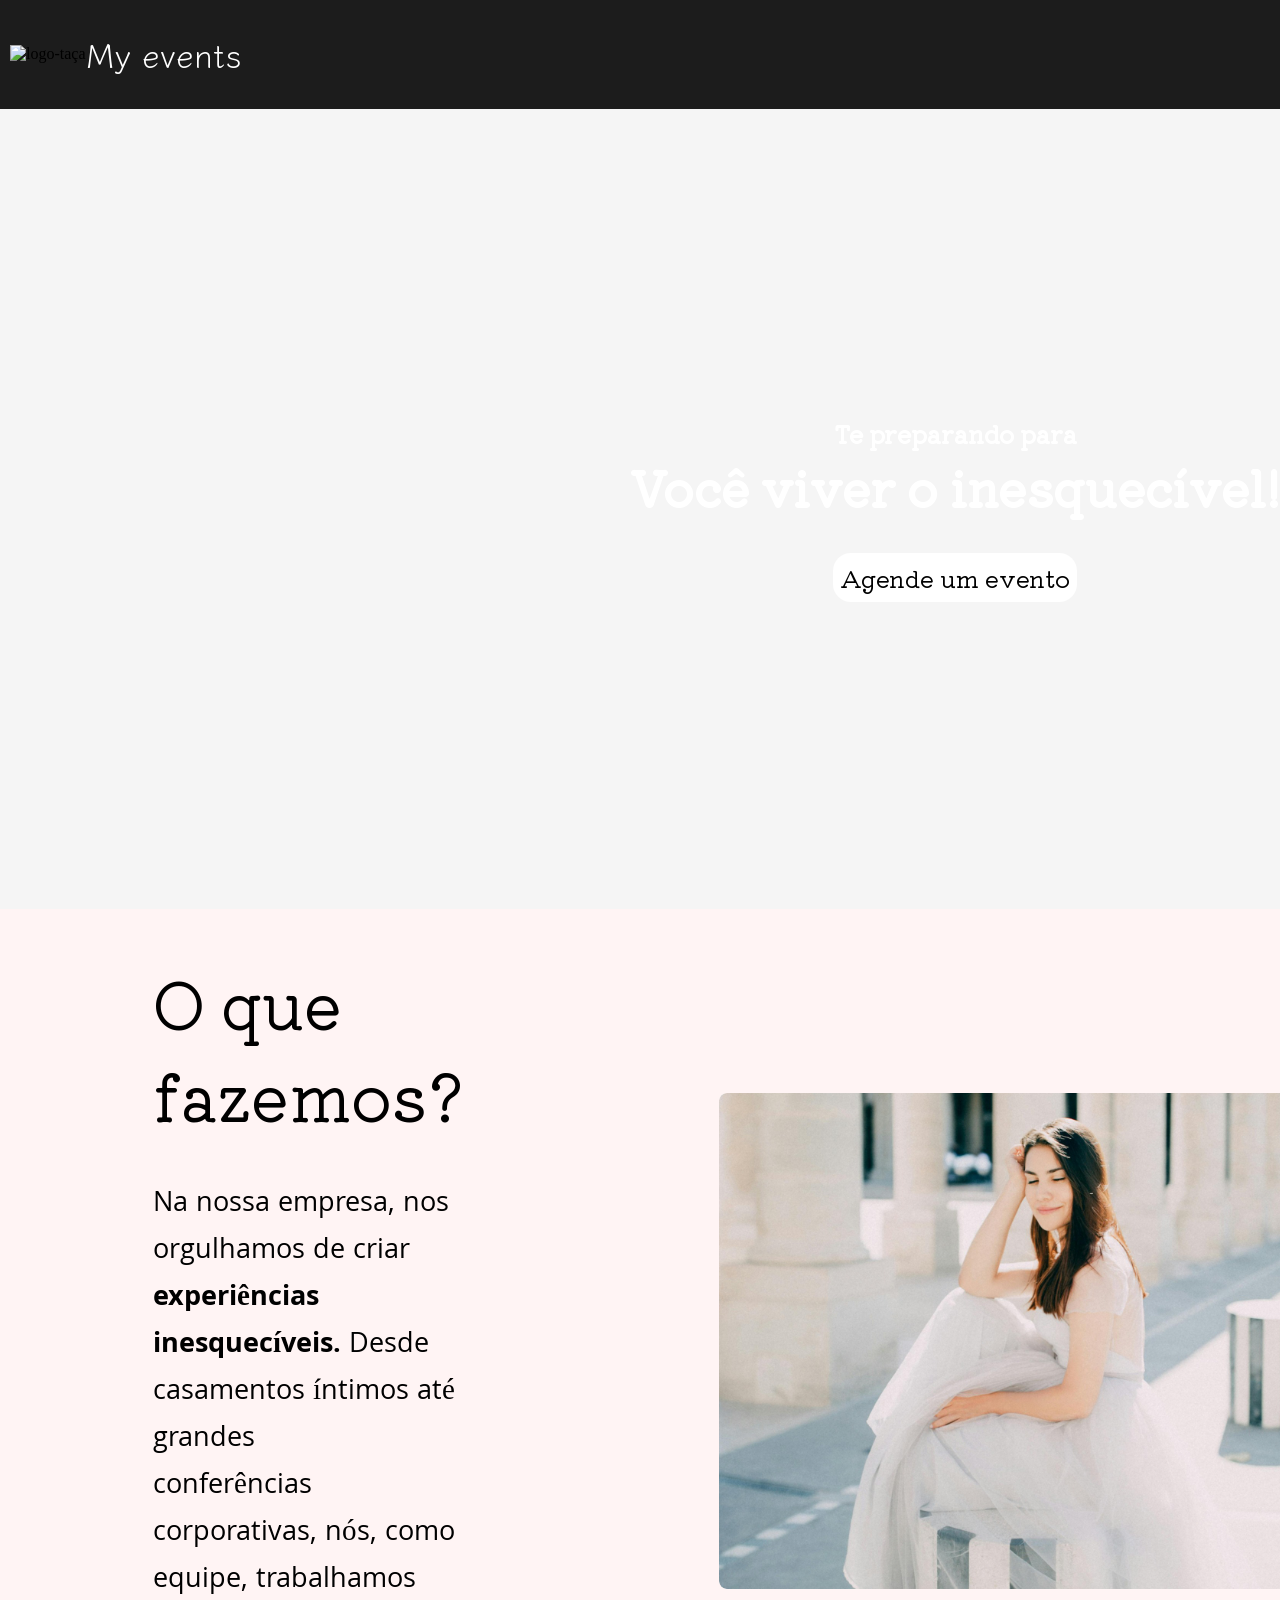
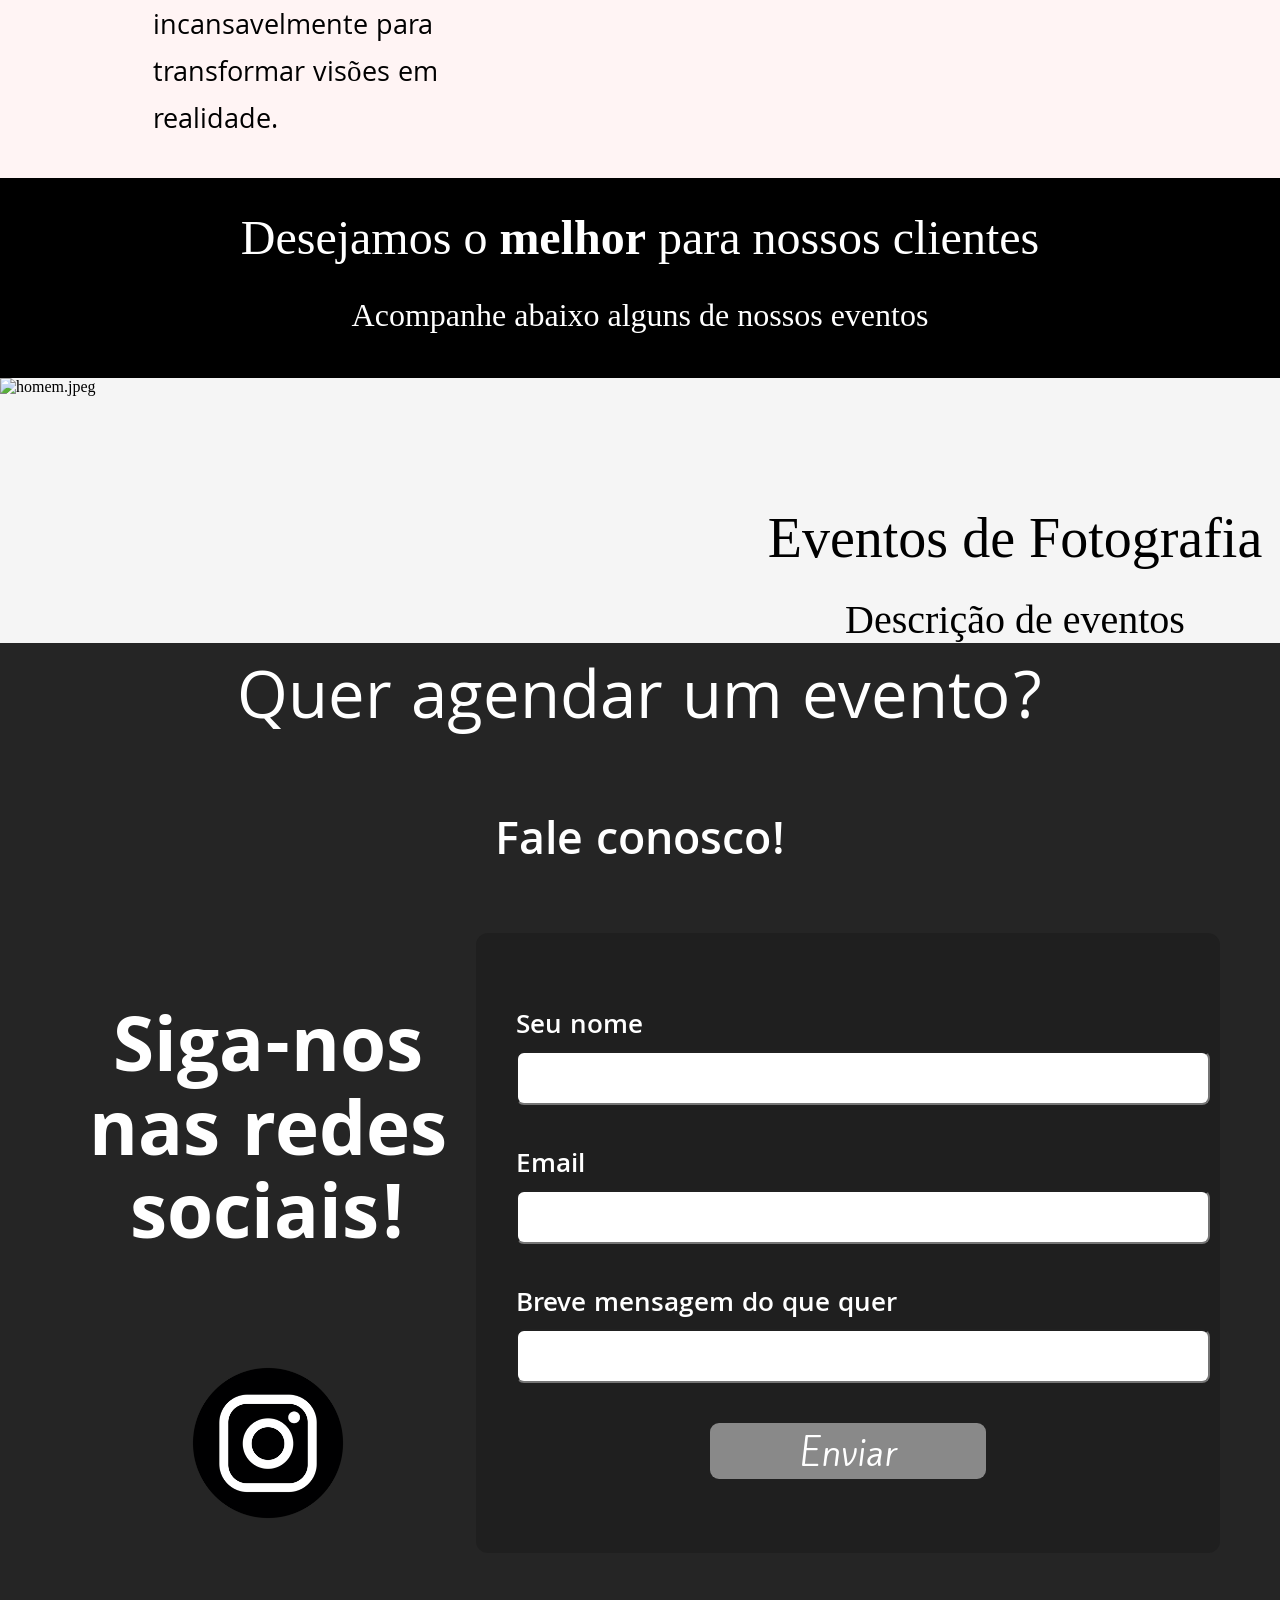
==== index.html @ d404bec3 "index" ====
<!DOCTYPE html>
<html lang="en">
<head>
    <meta charset="UTF-8">
    <meta name="viewport" content="width=device-width, initial-scale=1.0">
    <link rel="stylesheet" href="styles.css">
    <title></title>
</head>
<body>
    <div class="t1 flex">
        <img src="Assets/Logo.png" alt="logo-taça">
        <h1 class="klee-one" id="titulo_header">My events</h1>
    </div>

    <div class="flex taça">
        
        <!-- <img src="Assets/taça.jpg" alt="taça1" id="taça1"> -->

        <div class="flex texto1 col kiwi-maru ">
            <h3>Te preparando para</h3>
            <h1>Você viver o inesquecível! </h1>
            <button class="btn1 kiwi-maru">Agende um evento</button>
        </div>

    </div>

    <div class="backg">
        <table>
            <tr>         
                <td>
                    <h1 id= h1-tx class="kiwi-maru-regular">
                        O que fazemos?
                    </h1>
    
                    <p class="p-2">
                        Na nossa empresa, nos orgulhamos de criar <b>experiências</b> 
                        <br>
                        <b>inesquecíveis.</b> Desde casamentos íntimos até grandes 
                        <br>
                        conferências corporativas, nós, como equipe, trabalhamos 
                        <br>
                        incansavelmente para transformar visões em realidade. 
                    </p>
                </td> 
                <td>
                    <img id="mulher_img" src='assets/muie_img.jpeg'/>
                </td>
            </tr>
           
        </table>
    
    </div>

    <div class="clientes flex">

        <h1>Desejamos o <b>melhor</b> para nossos clientes</h1>
        <h2>Acompanhe abaixo alguns de nossos eventos</h2>

    </div>
    
    <div class="homem flex ">

        <div class="imagem flex" >
            <img id="imagem" src="Assets/homem.jpeg" alt="homem.jpeg">
        </div>

        <div class="titulo">
            <h1 id="eventos"> Eventos de Fotografia</h1>
            <h2 >Descrição de eventos</h2>
            
        </div>
    </div>  
    </div>

    <div id="contate-nos">
        <h1 class="h1vei">Quer agendar um evento?</h1>
        <h3 class="h3vei">Fale conosco!</h3>
        <div id="secoes_contato">
            <div id="midia">
                <h1>Siga-nos nas redes sociais!</h1>
                <img src="assets/insta.png" alt="insta.png" id="insta">
            </div>
            <div id="inputs">
                <div class="a">
                    <label for="nome">Seu nome</label>
                    <input type="text" id="nome" aria-label="Seu nome">
                </div>
                <div class="a">
                    <label for="email">Email</label>
                    <input type="text" id="email">
                </div>
                <div class="a">
                    <label for="mensagem">Breve mensagem do que quer</label>
                    <input type="text" id="mensagem">
                </div>
                <button>Enviar</button>
            </div>

        </div>
    </div>
</body>
</html>
---- styles.css ----
@import url('https://fonts.googleapis.com/css2?family=Khula:wght@300;400;600;700;800&display=swap');
@import url('https://fonts.googleapis.com/css2?family=Khula:wght@300;400;600;700;800&family=Kite+One&display=swap');
@import url('https://fonts.googleapis.com/css2?family=Klee+One&display=swap');
@import url('https://fonts.googleapis.com/css2?family=Kiwi+Maru&display=swap');

.klee-one {
    font-family: "Klee One", cursive;
    font-weight: 400;
    font-style: normal;
  }

  .kiwi-maru {
    font-family: "Kiwi Maru", serif;
    font-weight: 400;
    font-style: normal;
  }

.flex{
    display: flex;
}

.col{
    flex-direction: column;
}

body{
    padding: 0px;
    margin: 0px;
    background-color: #f5f5f5;
}

.t1 {
    background-color: #1C1C1C;
    padding: 10px;
    align-items: center;
    justify-content: left;
    margin: 0px;
}

#titulo_header{
    color: white;
    font-size: 32px;
}

.taça{
    background-color: #1C1C1C;
}

.taça{
    background: url("Assets/taça.jpg");
    background-size: cover;
    justify-content: end;
    
    height: 800px;
    width: 100%;
}

.texto1 {
    align-items: center;
    justify-content: center;
    text-align: center;
    margin-left: 6%;
    font-size: 2rem;
    color: white;
    opacity: 1;
}

.texto1 h1{
    text-align: center;
    font-size: 3rem;
    margin-top: 0px;
}

.texto1 h3{
    margin: 0px;
    font-size: 1.5rem;
}

.btn1{
    font-size: 1.5rem;
    border-radius: 18px;
    padding: 7px;
    background-color: white;
    border: 0px;

}

.backg {
    background-color: #FFF4F4;
}

.kiwi-maru-regular {
    font-family: "Kiwi Maru", serif;
    font-weight: 400;
    font-style: normal;
}
  
.khula-regular {
    font-family: "Khula", sans-serif;
    font-weight: 400;
    font-style: normal;
}

#mulher_img{
    width: 612px;
    height: 496px;
    border-radius: 8px;
    margin-left: 250px;
    margin-top: 60px;
    margin-bottom: 60px;
}

.p-2 {
    margin-left: 150px;
    font-family: "Khula", serif;
    font-size: 29px;
    text-align: left;
}

#h1-tx {
    margin-left: 150px;
    font-size: 64px;
    text-align: left;   
}

.flex{
    display: flex;
}

.col{
    flex-direction: column;
}

.clientes{
    background-color: black;
    width: 100%;
    height: 200px;
    display: inline-block;
    text-align: center;
    


}

.clientes h1{
    font-size: 3rem;
    color: white;
    font-weight: 100;
    text-align: center;
    
}

.clientes h2{
    font-size: 2rem;
    color: white;
    font-weight: 100;
    text-align: center;
}
.homem {
    width: 100%;
    justify-content: space-between;

}
#imagem{
    width: 750px;
    justify-content: left;
}

.titulo {
    display: flex;
    flex-direction: column;
    text-align: center;
    align-items: center;
    justify-content: top;
    width: 100%;
    font-weight: 100;
    margin-top: 10%;
}

.titulo h1{
    font-size: 3.5rem;
    margin: 0;
    width: 100%;
    font-weight: 200;


}

.titulo h2{
    font-size: 2.5rem;
    font-weight: 100;
    width: 100%;
    margin: 0;
    margin-top: 5%;
}

#contate-nos {
    display: flex;
    flex-direction: column;
    width: 100%;
    height: 950px;
    gap: 50px;
    color: white;
    background-color: #252525;
    text-align: center;
    font-family: "Khula";
    margin: 0;
    padding-top: 10px;
    
}
.h1vei{
    font-size: 70px;
    font-weight: 400;
    line-height: 102.76px;
    margin: 0;
    margin-block: 0;
    
}
.h3vei{
    font-weight: 600;
    font-size: 48px;
    margin: 0;
    margin-block: 0;
}
#secoes_contato {
    display: flex;
    flex-direction: row;
    justify-content: space-between;
    margin-inline: 60px;
}


#midia {
    display: flex;
    flex-direction: column;
    justify-content: center;
    align-items: center;
    font-family: "Khula";
    font-size: 52px;
    font-weight: 300;
    line-height: 83.49px;
    text-align: center;
    font-size: 40px;

    width: 700px;
    height: 663px;
    padding: 47px, 10px, 47px, 10px;
    
}
#inputs {
    display: flex;
    flex-direction: column;
    justify-content: center;
    align-items: center;
    padding: 10px;
    gap: 40px;
    width: 750px;
    height: 600px;
    background: #1F1F1F;
    border-radius: 12px;

}
#inputs label{
    font-family: "Khula";
    font-size: 28px;
    font-weight: 600;
    line-height: 44.96px;
    text-align: left;

    width: 500px;
    height: 45px;
}
#inputs input{
    padding: 10px;

    width: 670px;
    height: 30px;
    border-radius: 8px;
}
#inputs button {
    color: white;
    width: 276px;
    height: 56px;
    border-radius: 9px;
    padding: 5px 10px; 
    background-color: #898989;
    font-family: "Kite One";
    font-size: var(--Font-size);
    font-weight: 400;
    line-height: 46.24px;
    text-align: center;
    font-size: 35px;
    border-color: rgba(255, 255, 255, 0.007);
}

#insta {
    width: 250px;
    height: auto;
}

.a {
    flex-direction: row;
    text-align: start;
    padding-left: 30px;
}
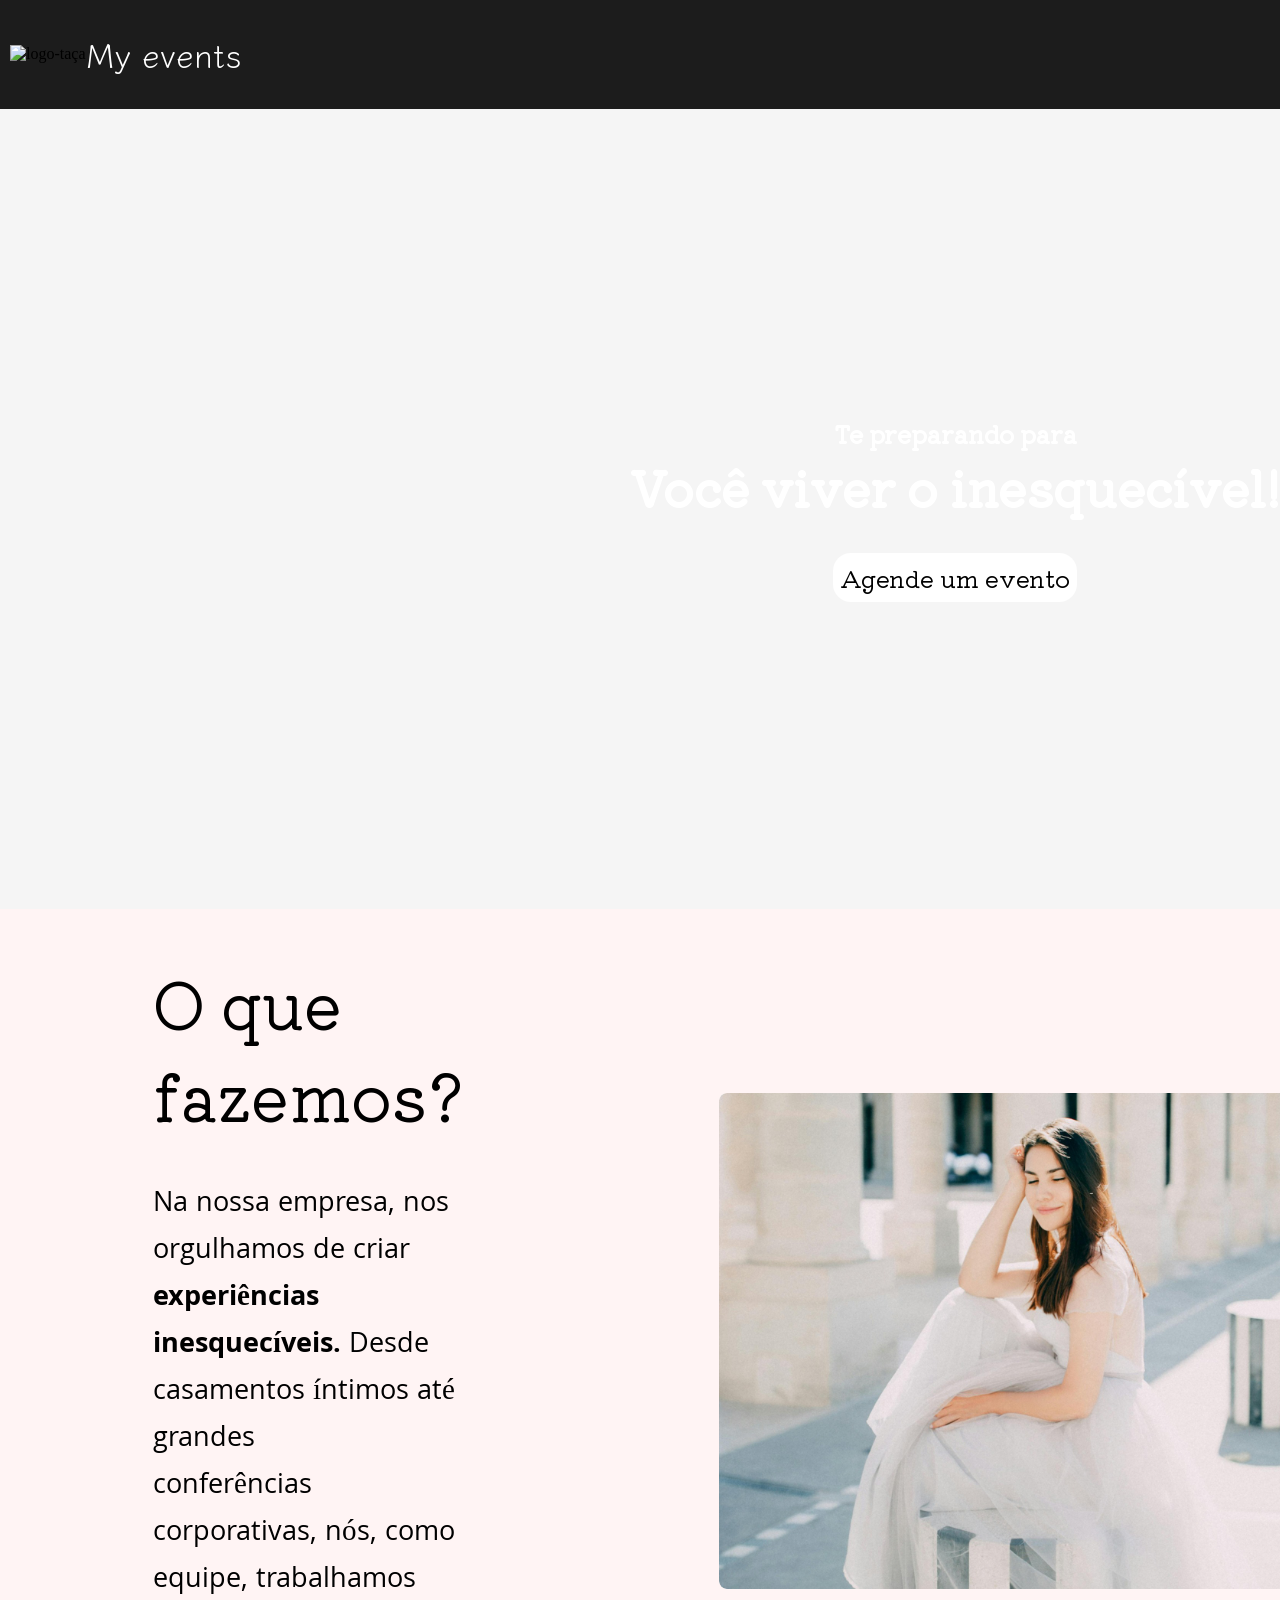
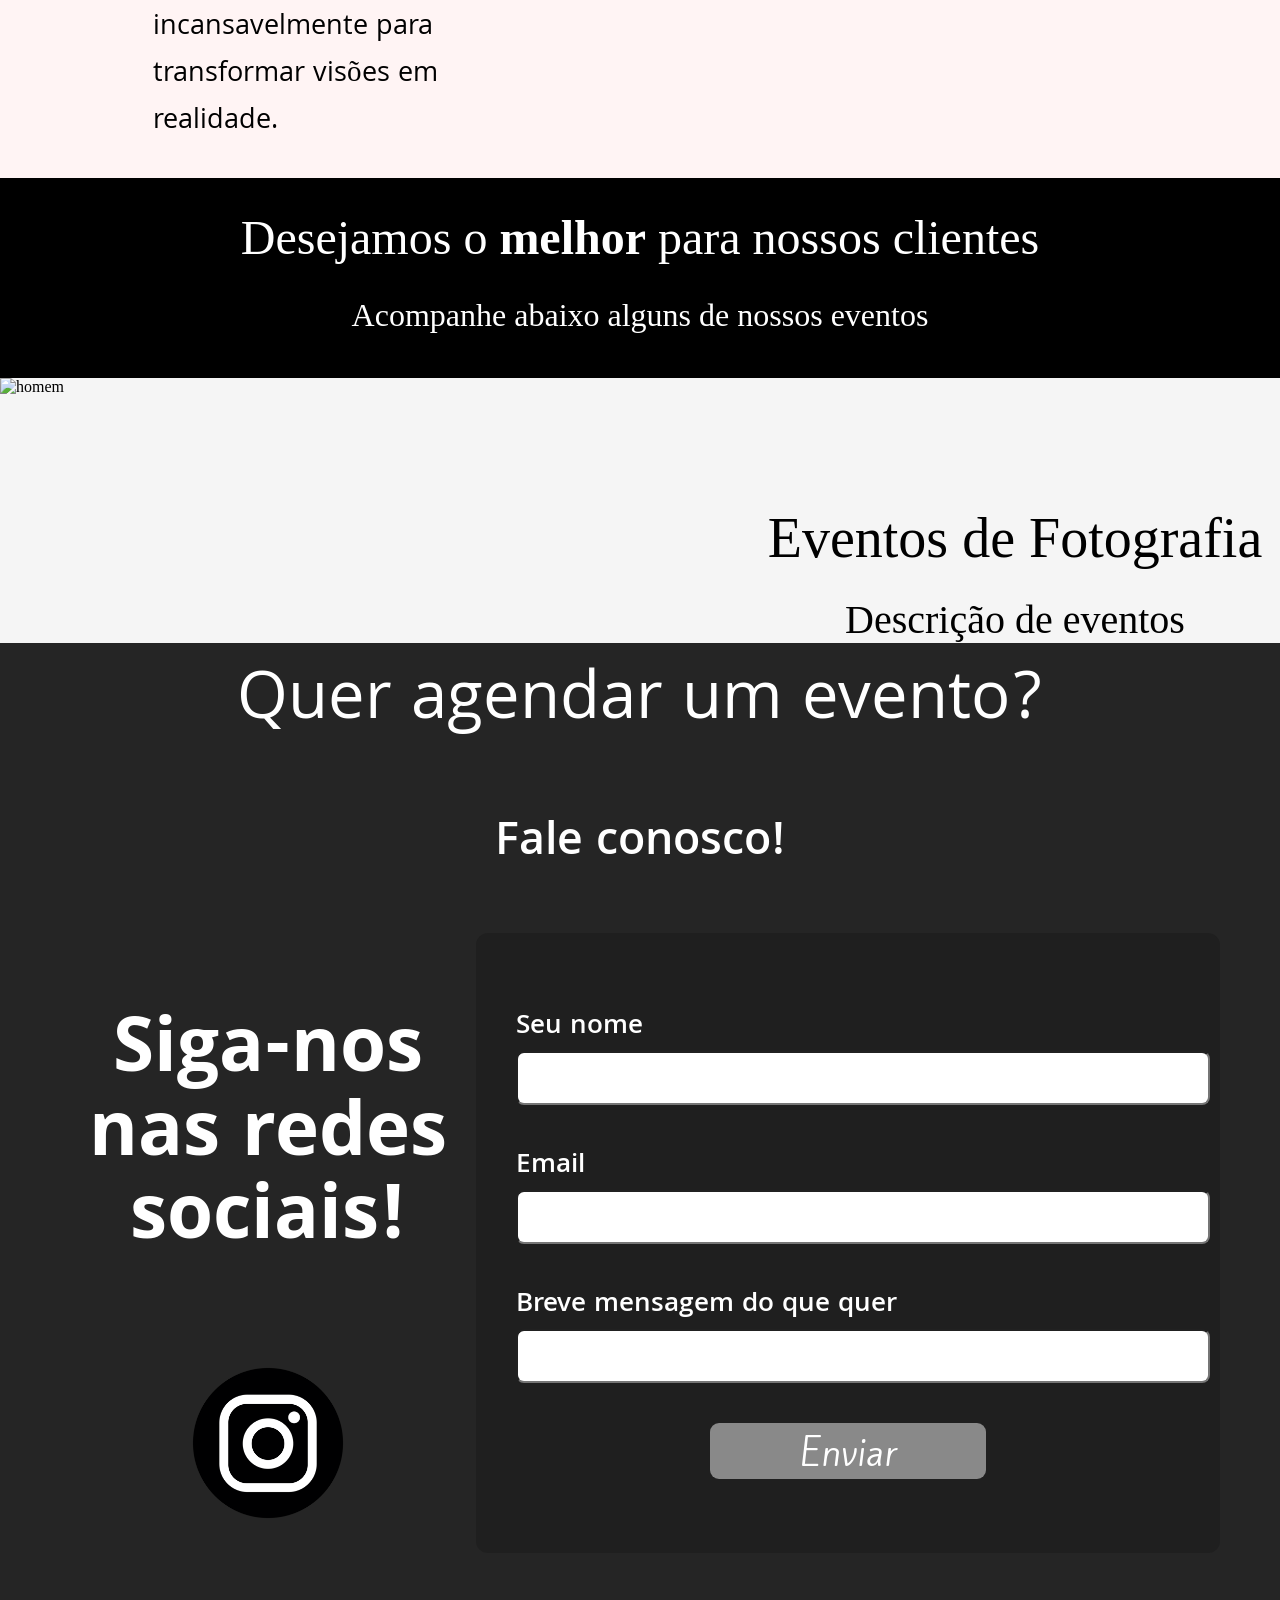
==== commit aa178c6f: "imagens em png" ====
--- a/index.html
+++ b/index.html
@@ -43,7 +43,7 @@
                     </p>
                 </td> 
                 <td>
-                    <img id="mulher_img" src='assets/muie_img.jpeg'/>
+                    <img id="mulher_img" src='assets/muie_img.png' alt="mulher posando"/>
                 </td>
             </tr>
            
@@ -61,7 +61,7 @@
     <div class="homem flex ">
 
         <div class="imagem flex" >
-            <img id="imagem" src="Assets/homem.jpeg" alt="homem.jpeg">
+            <img id="imagem" src="Assets/homem.png" alt="homem">
         </div>
 
         <div class="titulo">
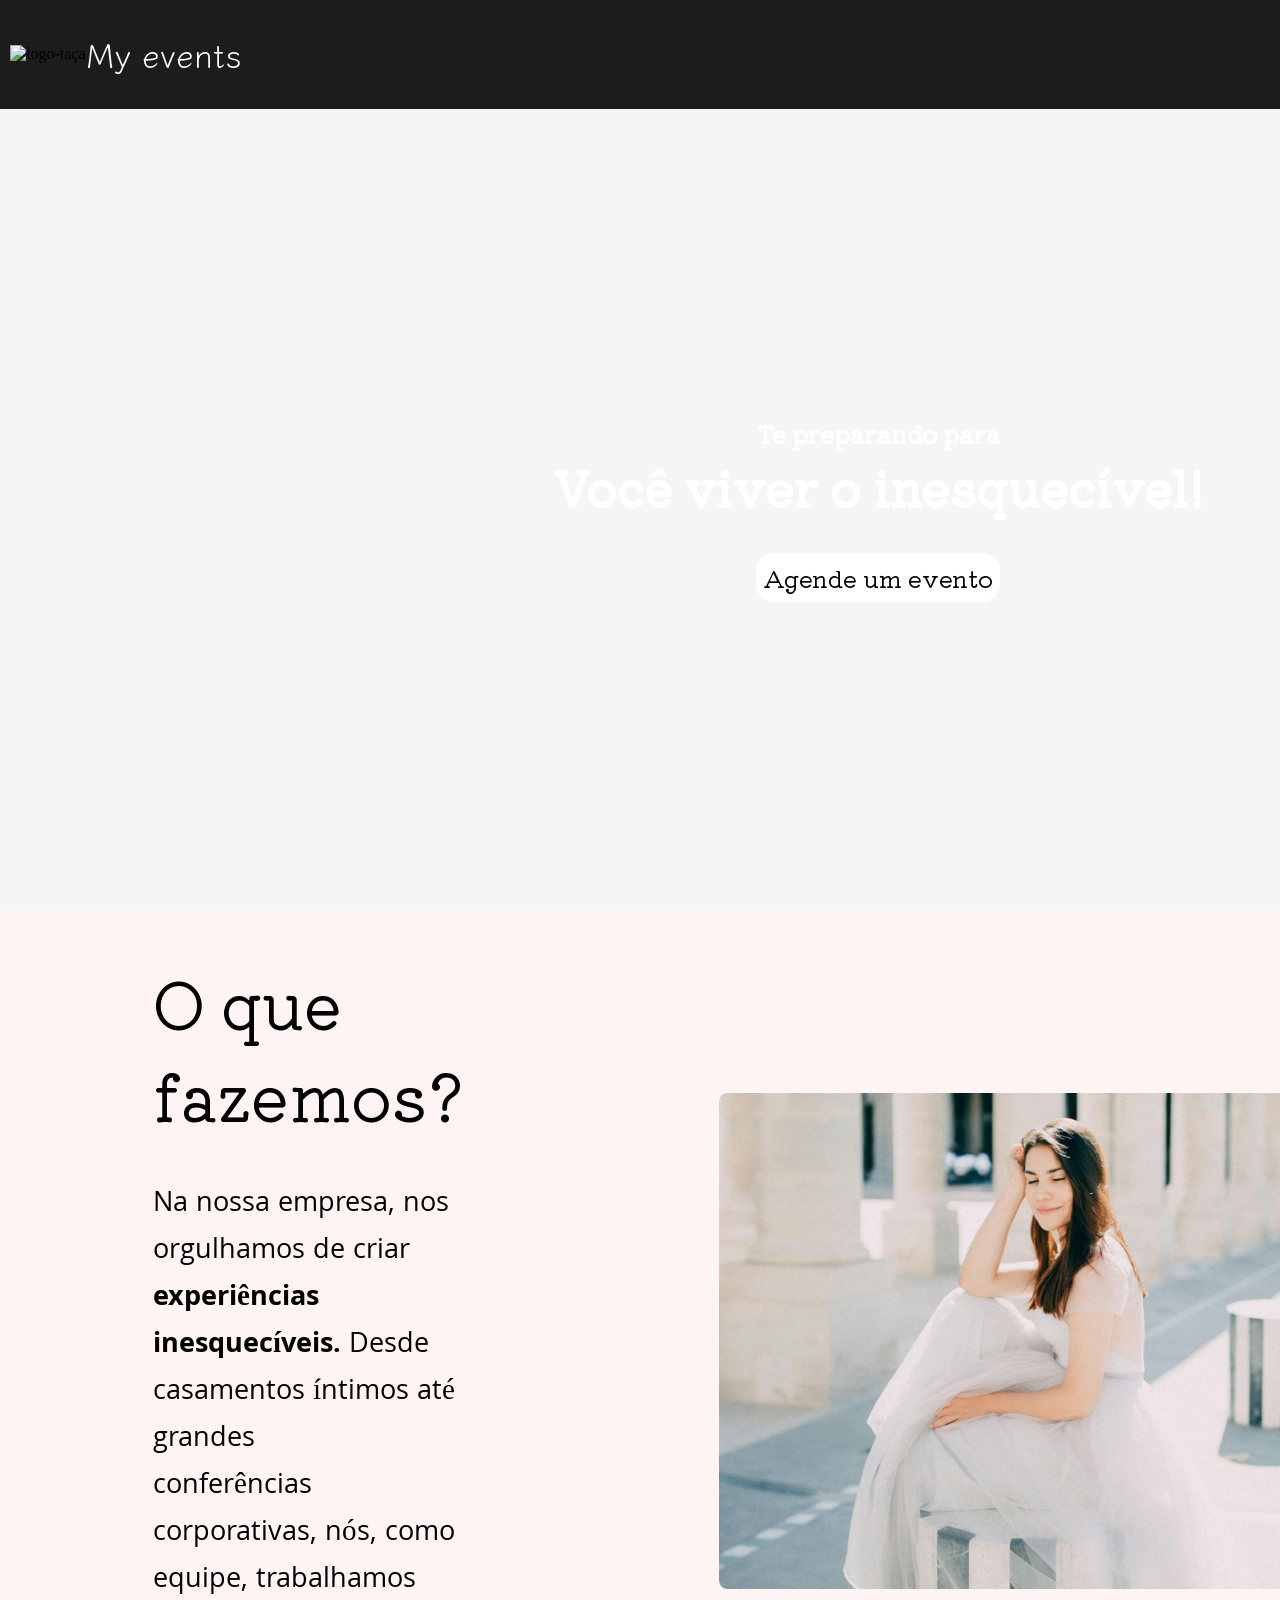
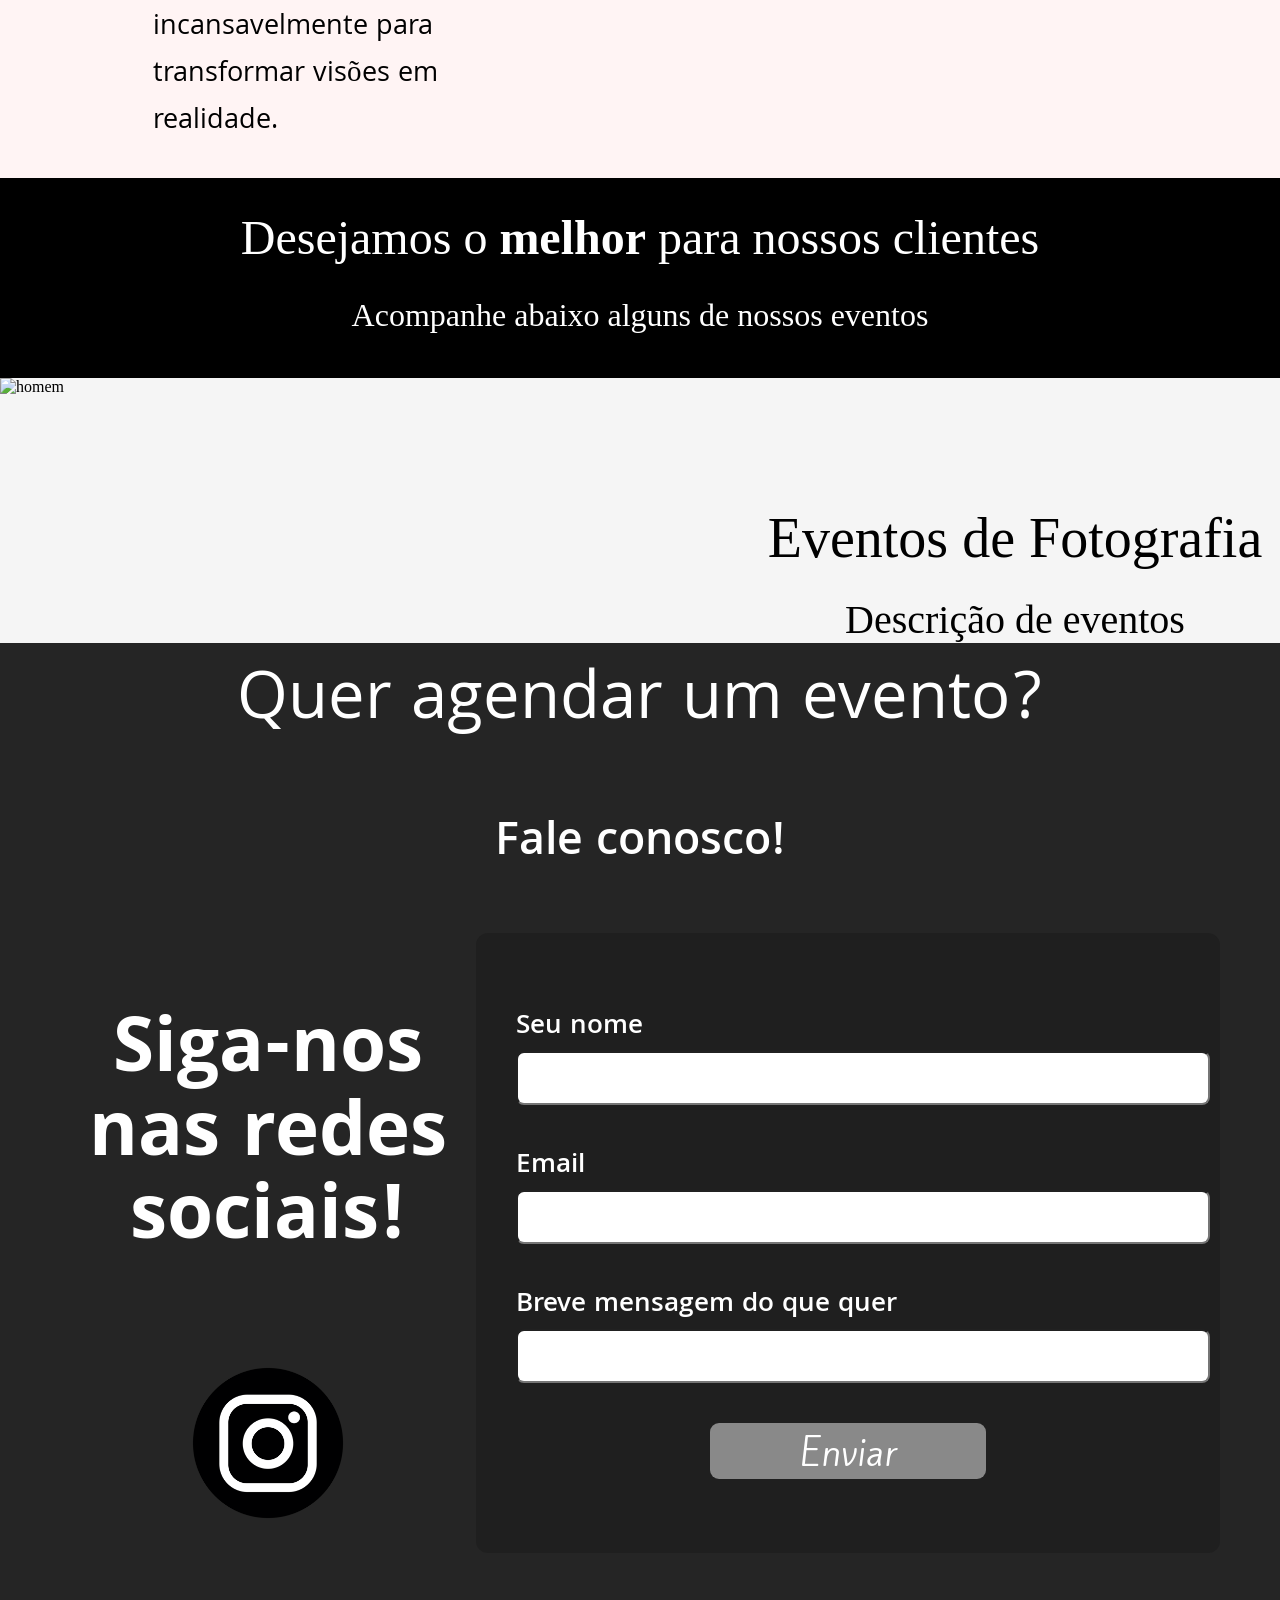
==== commit 0307f7c1: "melhorias" ====
--- a/index.html
+++ b/index.html
@@ -93,7 +93,7 @@
                     <label for="mensagem">Breve mensagem do que quer</label>
                     <input type="text" id="mensagem">
                 </div>
-                <button>Enviar</button>
+                <button id="enviar">Enviar</button>
             </div>
 
         </div>
--- a/styles.css
+++ b/styles.css
@@ -47,10 +47,9 @@
 }
 
 .taça{
-    background: url("Assets/taça.jpg");
+    background: url("Assets/taça.png");
     background-size: cover;
     justify-content: end;
-    
     height: 800px;
     width: 100%;
 }
@@ -59,7 +58,7 @@
     align-items: center;
     justify-content: center;
     text-align: center;
-    margin-left: 6%;
+    margin-right: 6%;
     font-size: 2rem;
     color: white;
     opacity: 1;
@@ -83,6 +82,17 @@
     background-color: white;
     border: 0px;
 
+}
+.btn1:hover {
+    background-color: rgb(10, 25, 26);
+    color: rgb(221, 192, 0);
+    font-weight: 600;
+    transition: font-weight, backg 0.3s;
+    
+}
+.btn1:active {
+    scale: 0.9;
+    transition-duration: 0.1s;
 }
 
 .backg {
@@ -292,7 +302,14 @@
     font-size: 35px;
     border-color: rgba(255, 255, 255, 0.007);
 }
-
+#enviar:hover {
+    background-color: #898989a8;
+    transition-duration: 0.3s;
+}
+#enviar:active {
+    scale: 0.9;
+    transition-duration: 0.1s;
+}
 #insta {
     width: 250px;
     height: auto;
